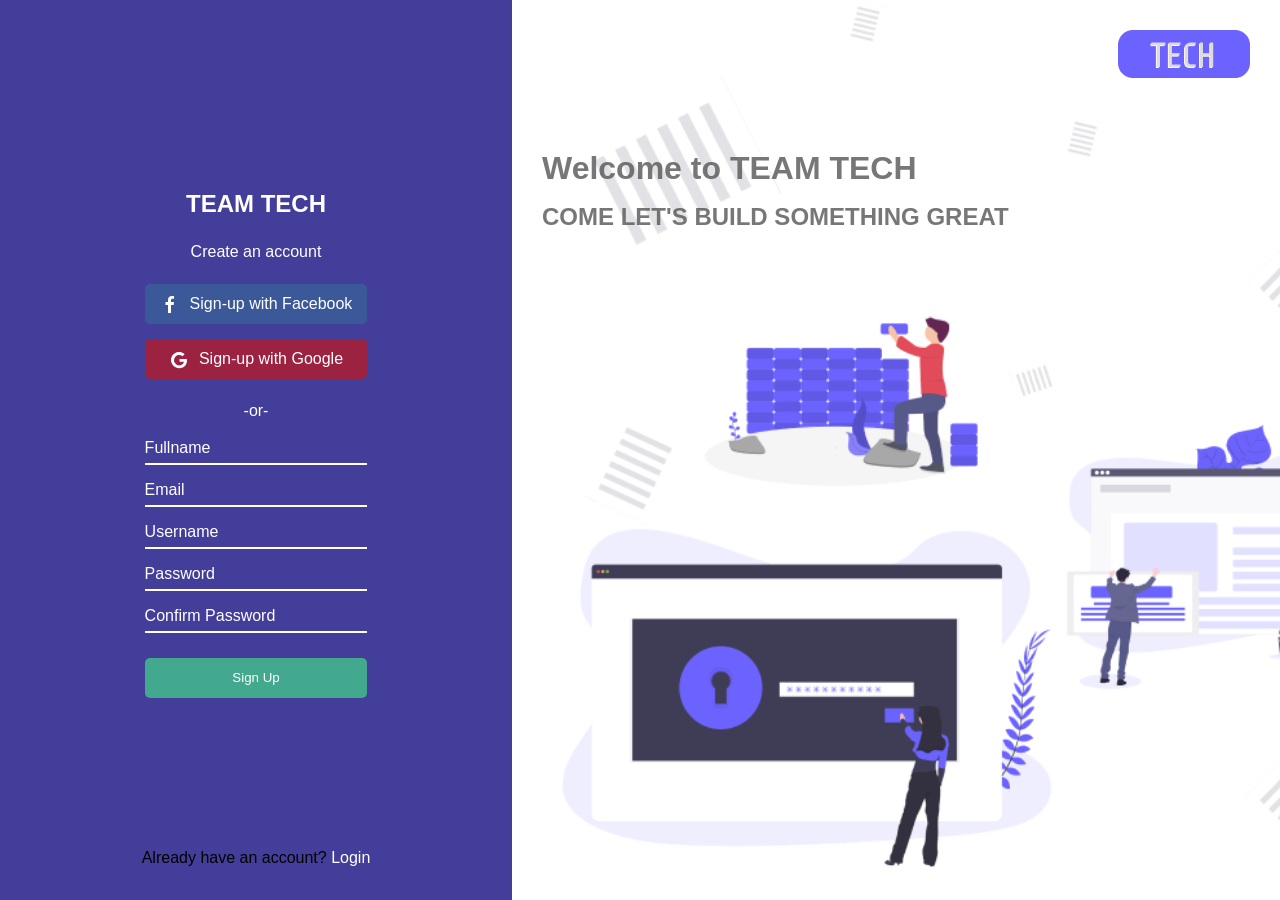
==== index.html @ d3bc7c68 "sigin and sign up done" ====
<!DOCTYPE html>
<html lang="en">
<head>
    <meta charset="UTF-8">
    <meta name="viewport"
          content="width=device-width, user-scalable=no, initial-scale=1.0, maximum-scale=1.0, minimum-scale=1.0">
    <meta http-equiv="X-UA-Compatible" content="ie=edge">
    <title>Team Tech</title>
    <link rel="stylesheet" href="css/uikit.min.css">
    <link rel="stylesheet" href="css/style.css">
</head>
<body>

<main class="main-container uk-flex uk-flex-wrap">
    <div class="uk-width-3-5@m write-img-container uk-flex-last@m">
        <div class="logo-holder uk-width-1-1@s uk-text-right">
            <img src="img/logo.png" alt="">
        </div>
        <h2 class="uk-margin-small uk-margin-large-top uk-text-bold">Welcome to TEAM TECH</h2>
        <h3 class="uk-margin-small uk-text-bold">COME LET'S BUILD SOMETHING GREAT</h3>
    </div>
    <div class="uk-width-2-5@m form-container uk-flex-first@m">
        <div class="form-holder signup toggleMe">
            <h3 class="team-name">TEAM TECH</h3>
            <p class="text">Create an account</p>
            <a href="#" class="sign-btn facebook btn"><span uk-icon="facebook"></span>Sign-up with Facebook</a>
            <a href="#" class="sign-btn google btn"><span uk-icon="google"></span>Sign-up with Google</a>
            <p class="uk-margin-top uk-margin-bottom">-or-</p>
            <form action="">
                <div class="form-input">
                    <input id="fname" type="text" class="input">
                    <label class="fname" for="fname">Fullname</label>
                </div>
                <div class="form-input">
                    <input id="email" type="email" class="input">
                    <label class="email" for="email">Email</label>
                </div>
                <div class="form-input">
                    <input id="uname" type="text" class="input" autocomplete="off" >
                    <label class="uname" for="uname">Username</label>
                </div>
                <div class="form-input">
                    <input id="pword" type="password" class="input" autocomplete="off" >
                    <label class="pword" for="pword">Password</label>
                </div>
                <div class="form-input">
                    <input id="cpword" type="password" class="input">
                    <label class="cpword" for="cpword">Confirm Password</label>
                </div>
                <button type="submit" class="btn">Sign Up</button>
            </form>
        </div>
        <div class="form-holder signin toggleMe" hidden>
            <h3 class="team-name">TEAM TECH</h3>
            <p class="text">Welcome! Kindly Login</p>
            <a href="#" class="sign-btn facebook btn"><span uk-icon="facebook"></span>Login with Facebook</a>
            <a href="#" class="sign-btn google btn"><span uk-icon="google"></span>Login with Google</a>
            <p class="uk-margin-top uk-margin-bottom">-or-</p>
            <form action="">
                <div class="form-input">
                    <input id="suname" type="text" class="input" autocomplete="off" >
                    <label class="suname" for="suname">Username or Email</label>
                </div>
                <div class="form-input">
                    <input id="spword" type="password" class="input" autocomplete="off" >
                    <label class="spword" for="spword">Password</label>
                </div>
                <button type="submit" class="btn">Login</button>
            </form>
        </div>
        <p class="signin-link toggleMe">Already have an account? <a href="#"
                                                                    uk-toggle="target: .toggleMe; animation: uk-animation-fade; queued: true; duration: 300">
            Login</a></p>
        <p class="signin-link toggleMe" hidden>Don’t have an account?<a href="#"
                                                                        uk-toggle="target: .toggleMe; animation: uk-animation-fade; queued: true; duration: 300">
            Register</a></p>
    </div>
</main>
<script src="js/uikit.min.js"></script>
<script src="js/uikit-icons.min.js"></script>
<script src="js/script.js"></script>
</body>
</html>
---- css/style.css ----
* {
    box-sizing: border-box;
    margin: 0;
    padding: 0;
    outline: none!important;
}

a:hover,a:link,a:active,a:focus{
    text-decoration: none!important;
}

main{
    min-height: 100vh;
}

.form-container{
    background: #433E99;
    display: flex;
    flex-wrap: wrap;
    justify-content: center;
    align-items: center;
}

.form-holder{
    text-align: center;
    color: #ffffff;
}

.form-input{
    position: relative;
    text-align: left;
    margin: 25px 0px;
}

input{
    display: block;
    border: 0;
    background: transparent;
    border-bottom: 2px solid #ffffff;
    width: 100%;
    color: #ffffff;
}

label{
    position: absolute;
    bottom: 5px;
    transition: all .3s ease-in-out;
}

input:focus ~ label, label.active{
    bottom: 15px;
}

.btn{
    display: block;
    line-height: 40px;
    padding-left: 15px;
    padding-right: 15px;
    margin-bottom: 15px;
}

.sign-btn.facebook{
    color: #ffffff;
    background: #3B5998;
    border-radius: 5px;
}

.sign-btn.google{
    color: #ffffff;
    background: rgba(205, 19, 19, .65);
    border-radius: 5px;
}

.sign-btn .uk-icon{
    width: 30px;
    line-height: 40px;
    text-align: left;
}
button.btn{
    width: 100%;
    border-radius: 5px;
    border: 0;
    background: rgba(66, 222, 138, 0.67);
    -webkit-appearance: none;
    -moz-appearance: none;
    appearance: none;
    color: #ffffff;
    cursor: pointer;
}
/*button.btn:hover{
    background: rgba(48, 161, 100, 0.67);
}*/
.signin-link{
    color: #000;
    position: absolute;
    bottom: 10px;
}

.signin-link a{
    color: #ffffff;
}

.team-name{
    color: #ffffff;
    font-weight: 900;
}

.form-container, .write-img-container{
    min-height: 100vh;
    position: relative;
}

.btn:hover{
    filter: brightness(.85);
}

.write-img-container{
    background: url(../img/BG.png) no-repeat;
    -webkit-background-size: cover;
    background-size: cover;
    padding: 30px;
}

.write-img-container h3, .write-img-container h2{
    color: rgba(81, 81, 81, 0.78);
}

 .signin input:-internal-autofill-selected {
    background-color: transparent !important;
    background-image: none !important;
    color: #ffffff!important;
}

 .signup input:-internal-autofill-selected {
    background-color: transparent !important;
    background-image: none !important;
    color: #ffffff !important;
}
input:-webkit-autofill,
input:-webkit-autofill:hover,
input:-webkit-autofill:focus,
input:-webkit-autofill:active {
    -webkit-transition: "color 9999s ease-out, background-color 9999s ease-out";
    -webkit-transition-delay: 9999s;
}
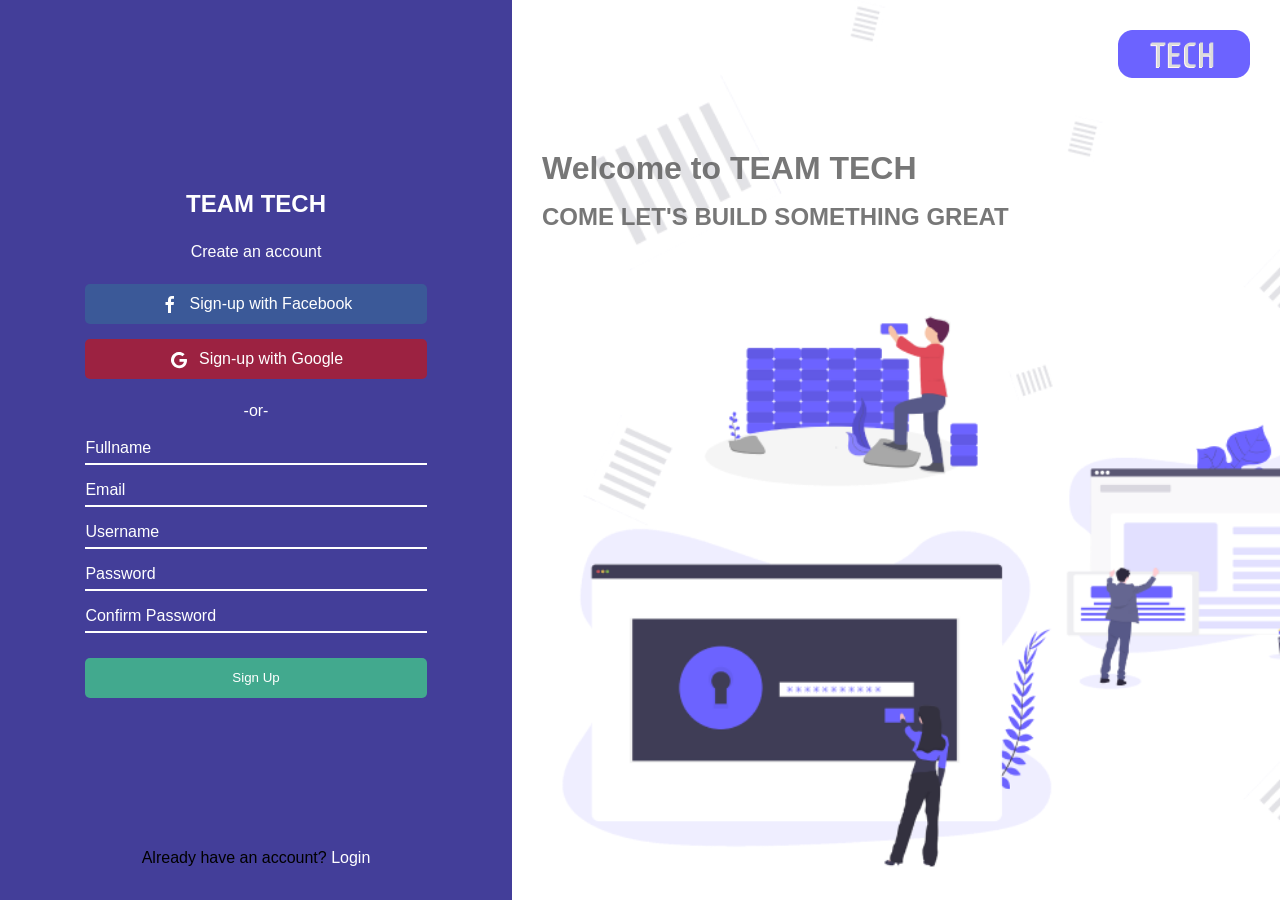
==== commit acd2fd53: "first commit" ====
--- a/index.html
+++ b/index.html
@@ -20,7 +20,7 @@
         <h3 class="uk-margin-small uk-text-bold">COME LET'S BUILD SOMETHING GREAT</h3>
     </div>
     <div class="uk-width-2-5@m form-container uk-flex-first@m">
-        <div class="form-holder signup toggleMe">
+        <div class="form-holder signup toggleMe uk-width-2-3">
             <h3 class="team-name">TEAM TECH</h3>
             <p class="text">Create an account</p>
             <a href="#" class="sign-btn facebook btn"><span uk-icon="facebook"></span>Sign-up with Facebook</a>
@@ -50,7 +50,7 @@
                 <button type="submit" class="btn">Sign Up</button>
             </form>
         </div>
-        <div class="form-holder signin toggleMe" hidden>
+        <div class="form-holder signin toggleMe uk-width-2-3" hidden>
             <h3 class="team-name">TEAM TECH</h3>
             <p class="text">Welcome! Kindly Login</p>
             <a href="#" class="sign-btn facebook btn"><span uk-icon="facebook"></span>Login with Facebook</a>
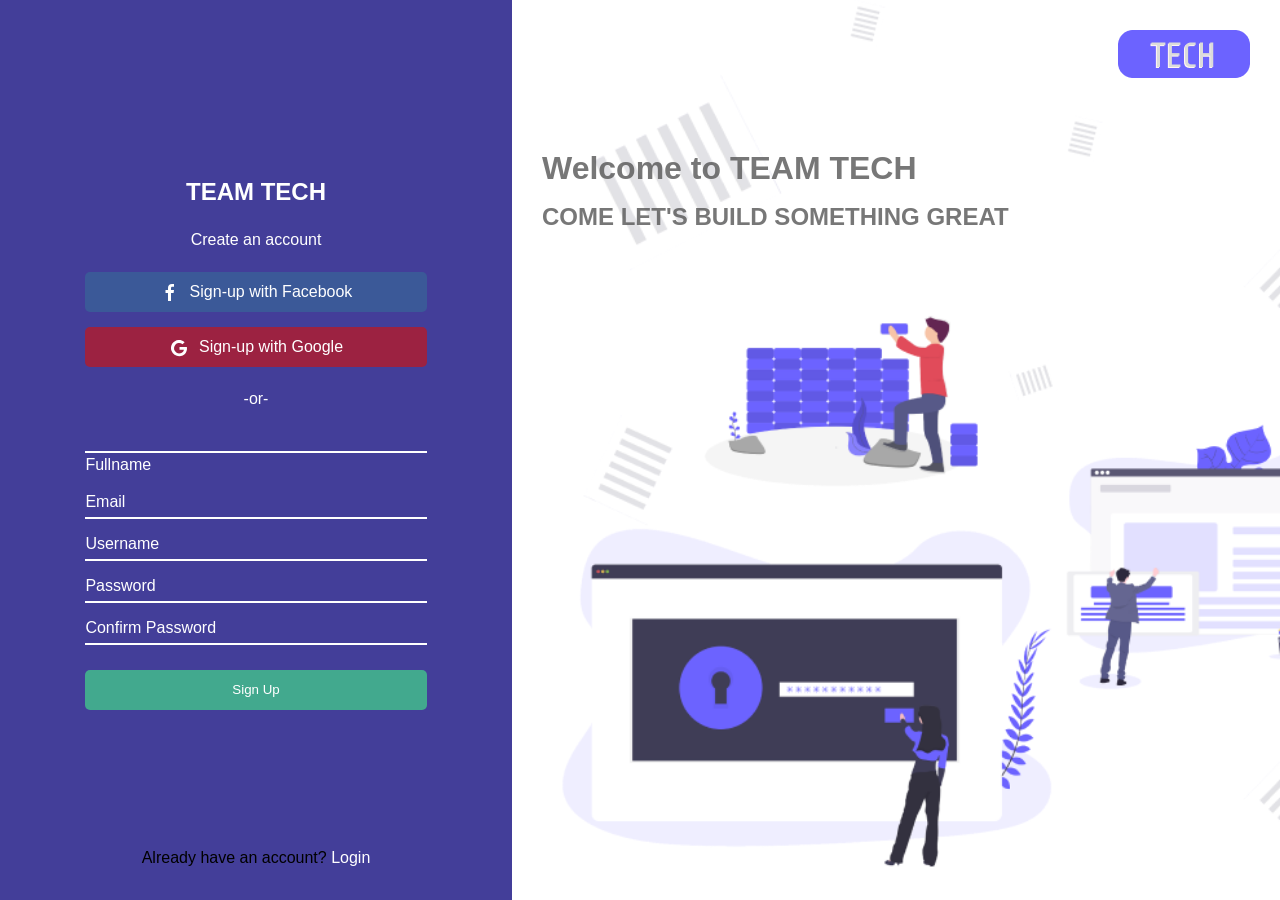
==== commit 7bd47581: "I added Working registration php script and modified the index.html" ====
--- a/index.html
+++ b/index.html
@@ -26,28 +26,28 @@
             <a href="#" class="sign-btn facebook btn"><span uk-icon="facebook"></span>Sign-up with Facebook</a>
             <a href="#" class="sign-btn google btn"><span uk-icon="google"></span>Sign-up with Google</a>
             <p class="uk-margin-top uk-margin-bottom">-or-</p>
-            <form action="">
+            <form action="include/signup.php" method="POST">
                 <div class="form-input">
-                    <input id="fname" type="text" class="input">
+                    <input id="fname" type="text" class="input" name="txtFullName"
                     <label class="fname" for="fname">Fullname</label>
                 </div>
                 <div class="form-input">
-                    <input id="email" type="email" class="input">
+                    <input id="email" type="email" class="input" name="txtEmail">
                     <label class="email" for="email">Email</label>
                 </div>
                 <div class="form-input">
-                    <input id="uname" type="text" class="input" autocomplete="off" >
+                    <input id="uname" type="text" class="input" autocomplete="off" name="txtUser">
                     <label class="uname" for="uname">Username</label>
                 </div>
                 <div class="form-input">
-                    <input id="pword" type="password" class="input" autocomplete="off" >
+                    <input id="pword" type="password" class="input" autocomplete="off" name="txtPass">
                     <label class="pword" for="pword">Password</label>
                 </div>
                 <div class="form-input">
-                    <input id="cpword" type="password" class="input">
+                    <input id="cpword" type="password" class="input" name="txtRePass">
                     <label class="cpword" for="cpword">Confirm Password</label>
                 </div>
-                <button type="submit" class="btn">Sign Up</button>
+                <button type="submit" class="btn" name="submit">Sign Up</button>
             </form>
         </div>
         <div class="form-holder signin toggleMe uk-width-2-3" hidden>
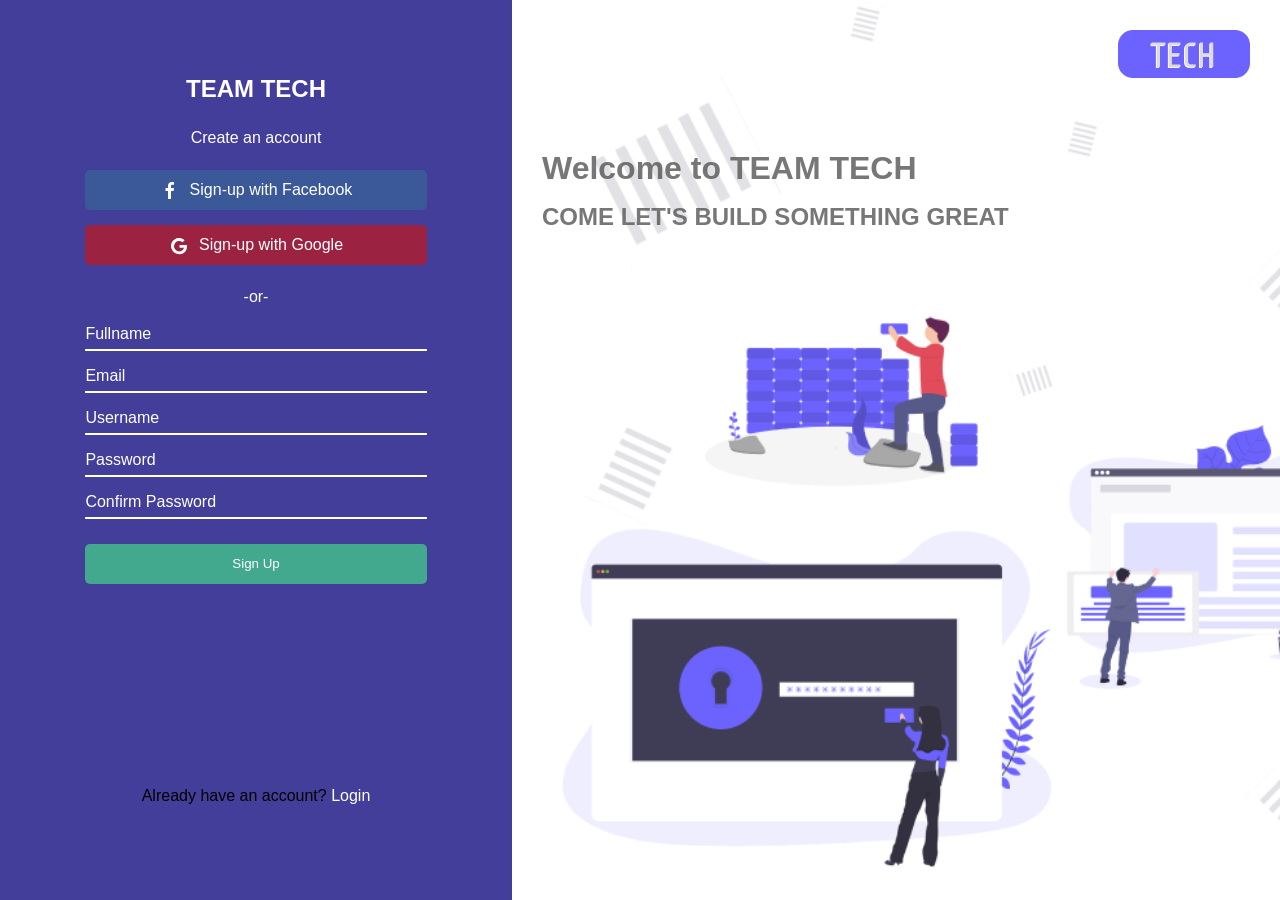
==== commit badfd184: "google authentication update" ====
--- a/index.html
+++ b/index.html
@@ -8,6 +8,8 @@
     <title>Team Tech</title>
     <link rel="stylesheet" href="css/uikit.min.css">
     <link rel="stylesheet" href="css/style.css">
+    <!--Script files-->
+    <script src="https://apis.google.com/js/platform.js" async defer></script>
 </head>
 <body>
 
@@ -25,29 +27,30 @@
             <p class="text">Create an account</p>
             <a href="#" class="sign-btn facebook btn"><span uk-icon="facebook"></span>Sign-up with Facebook</a>
             <a href="#" class="sign-btn google btn"><span uk-icon="google"></span>Sign-up with Google</a>
+            <div class="g-signin2" data-onsuccess="onSignIn"></div>
             <p class="uk-margin-top uk-margin-bottom">-or-</p>
-            <form action="include/signup.php" method="POST">
+            <form action="">
                 <div class="form-input">
-                    <input id="fname" type="text" class="input" name="txtFullName"
+                    <input id="fname" type="text" class="input">
                     <label class="fname" for="fname">Fullname</label>
                 </div>
                 <div class="form-input">
-                    <input id="email" type="email" class="input" name="txtEmail">
+                    <input id="email" type="email" class="input">
                     <label class="email" for="email">Email</label>
                 </div>
                 <div class="form-input">
-                    <input id="uname" type="text" class="input" autocomplete="off" name="txtUser">
+                    <input id="uname" type="text" class="input" autocomplete="off" >
                     <label class="uname" for="uname">Username</label>
                 </div>
                 <div class="form-input">
-                    <input id="pword" type="password" class="input" autocomplete="off" name="txtPass">
+                    <input id="pword" type="password" class="input" autocomplete="off" >
                     <label class="pword" for="pword">Password</label>
                 </div>
                 <div class="form-input">
-                    <input id="cpword" type="password" class="input" name="txtRePass">
+                    <input id="cpword" type="password" class="input">
                     <label class="cpword" for="cpword">Confirm Password</label>
                 </div>
-                <button type="submit" class="btn" name="submit">Sign Up</button>
+                <button type="submit" class="btn">Sign Up</button>
             </form>
         </div>
         <div class="form-holder signin toggleMe uk-width-2-3" hidden>
@@ -76,8 +79,9 @@
             Register</a></p>
     </div>
 </main>
+<!--Script Files-->
 <script src="js/uikit.min.js"></script>
 <script src="js/uikit-icons.min.js"></script>
 <script src="js/script.js"></script>
 </body>
-</html>+</html>
--- a/css/style.css
+++ b/css/style.css
@@ -92,8 +92,7 @@
 }*/
 .signin-link{
     color: #000;
-    position: absolute;
-    bottom: 10px;
+    margin-top: 40px;
 }
 
 .signin-link a{
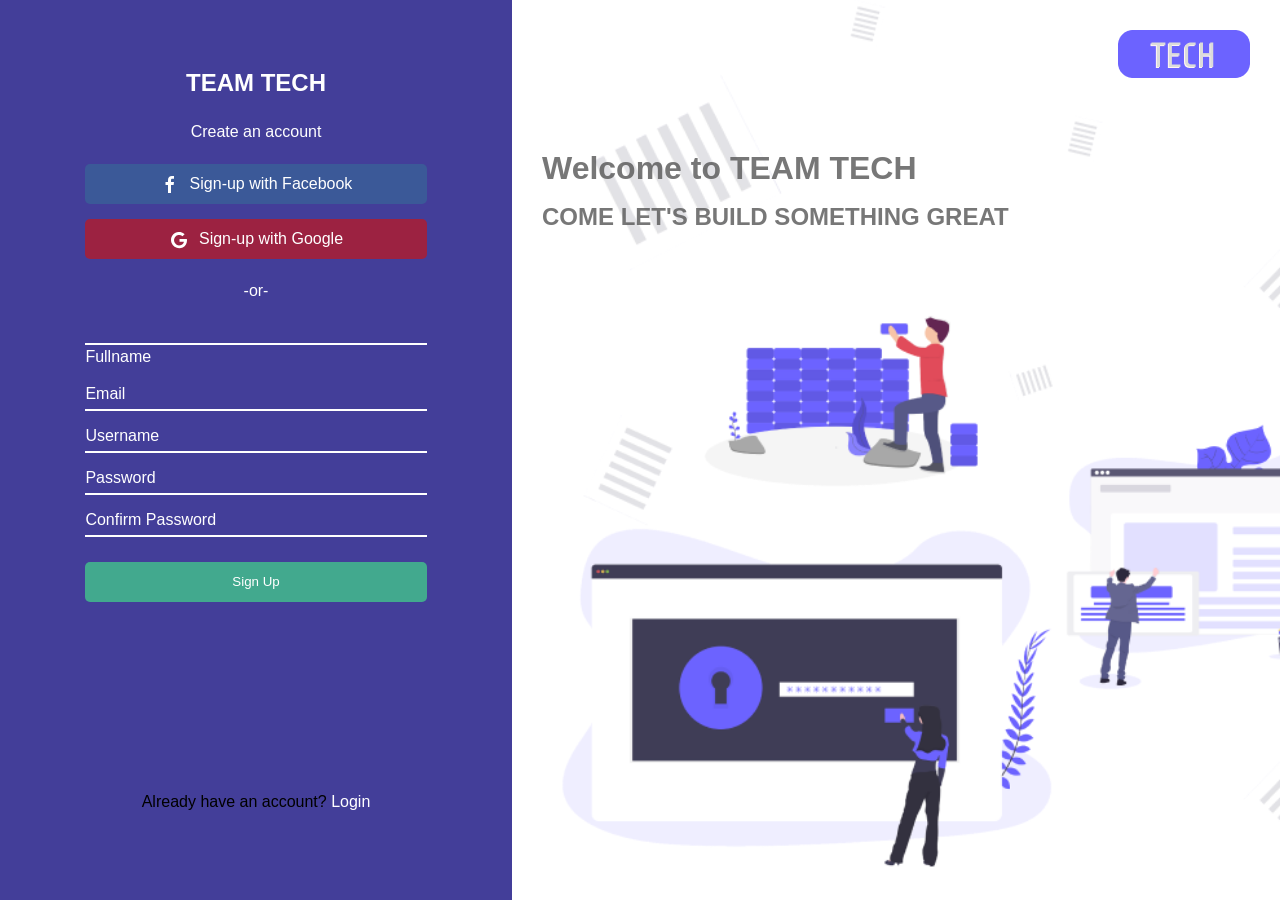
==== commit bc2ccc32: "Merge badfd184b45d34d269f1ab59dc61e9710dbdc6bc into 9568795a9efe09cc799357b0dccd228115b55302" ====
--- a/index.html
+++ b/index.html
@@ -29,28 +29,28 @@
             <a href="#" class="sign-btn google btn"><span uk-icon="google"></span>Sign-up with Google</a>
             <div class="g-signin2" data-onsuccess="onSignIn"></div>
             <p class="uk-margin-top uk-margin-bottom">-or-</p>
-            <form action="">
+            <form action="include/signup.php" method="POST">
                 <div class="form-input">
-                    <input id="fname" type="text" class="input">
+                    <input id="fname" type="text" class="input" name="txtFullName"
                     <label class="fname" for="fname">Fullname</label>
                 </div>
                 <div class="form-input">
-                    <input id="email" type="email" class="input">
+                    <input id="email" type="email" class="input" name="txtEmail">
                     <label class="email" for="email">Email</label>
                 </div>
                 <div class="form-input">
-                    <input id="uname" type="text" class="input" autocomplete="off" >
+                    <input id="uname" type="text" class="input" autocomplete="off" name="txtUser">
                     <label class="uname" for="uname">Username</label>
                 </div>
                 <div class="form-input">
-                    <input id="pword" type="password" class="input" autocomplete="off" >
+                    <input id="pword" type="password" class="input" autocomplete="off" name="txtPass">
                     <label class="pword" for="pword">Password</label>
                 </div>
                 <div class="form-input">
-                    <input id="cpword" type="password" class="input">
+                    <input id="cpword" type="password" class="input" name="txtRePass">
                     <label class="cpword" for="cpword">Confirm Password</label>
                 </div>
-                <button type="submit" class="btn">Sign Up</button>
+                <button type="submit" class="btn" name="submit">Sign Up</button>
             </form>
         </div>
         <div class="form-holder signin toggleMe uk-width-2-3" hidden>
